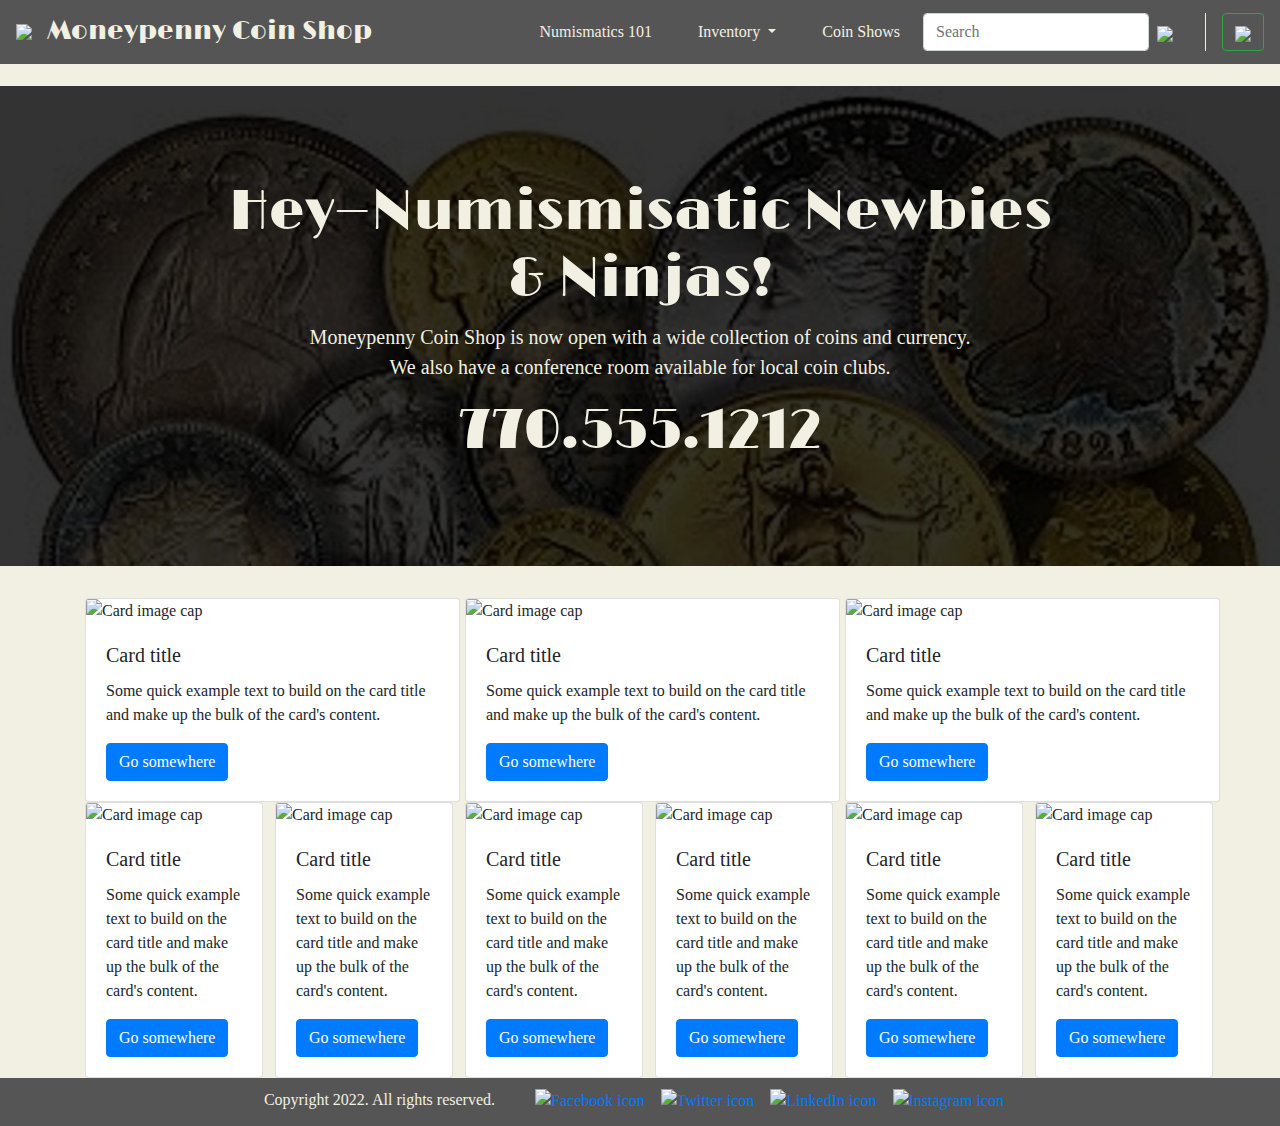
==== index.html @ 6902e0d6 "Homepage jumbo styling" ====
<!DOCTYPE html>
<html lang="en">
<html>
    <head>
      <!-- Required meta tags -->
    <meta charset="utf-8">
    <meta name="viewport" content="width=device-width, initial-scale=1, shrink-to-fit=no">
        <title>MoneyPenny Coins & Currency</title>

        <!-- Global site tag (gtag.js) - Google Analytics -->
<script async src="https://www.googletagmanager.com/gtag/js?id=G-7YC42JGZ1W"></script>
<script>
  window.dataLayer = window.dataLayer || [];
  function gtag(){dataLayer.push(arguments);}
  gtag('js', new Date());

  gtag('config', 'G-7YC42JGZ1W');
</script>

<!-- Hotjar Tracking Code for https://garciamoss.github.io/moneypennycoinshop/ -->
<script>
    (function(h,o,t,j,a,r){
        h.hj=h.hj||function(){(h.hj.q=h.hj.q||[]).push(arguments)};
        h._hjSettings={hjid:2985837,hjsv:6};
        a=o.getElementsByTagName('head')[0];
        r=o.createElement('script');r.async=1;
        r.src=t+h._hjSettings.hjid+j+h._hjSettings.hjsv;
        a.appendChild(r);
    })(window,document,'https://static.hotjar.com/c/hotjar-','.js?sv=');
</script>

        <!--Bootstrap links-->
<link rel="stylesheet" href="https://cdn.jsdelivr.net/npm/bootstrap@4.0.0/dist/css/bootstrap.min.css" integrity="sha384-Gn5384xqQ1aoWXA+058RXPxPg6fy4IWvTNh0E263XmFcJlSAwiGgFAW/dAiS6JXm" crossorigin="anonymous">
<link rel="icon" type="image/x-icon" href="images/favicon.png">
<link rel="stylesheet" href="css/style.css" type="text/css">
<style>
    @import url('https://fonts.googleapis.com/css2?family=Limelight&family=Open+Sans:ital,wght@0,300;0,400;0,500;0,700;0,800;1,300;1,400;1,500;1,600;1,700;1,800&display=swap');
</style>
    </head>
    <body>
        <!--Header and navbar begin here-->
        <header>
            <nav class="navbar navbar-expand-lg navbar-light bg-light">
                <!-- Brand name and Logo-->
                <a class="navbar-brand" href="#"><img src="images/logo.png">Moneypenny Coin Shop</a>
                <button class="navbar-toggler" type="button" data-toggle="collapse" data-target="#navbarSupportedContent" aria-controls="navbarSupportedContent" aria-expanded="false" aria-label="Toggle navigation">
                <span class="navbar-toggler-icon"></span>
                </button>

                <div class="collapse navbar-collapse" id="navbarSupportedContent">
                    <!-- UL and LI-->
                    <ul class="navbar-nav mr-auto">
                        <li class="nav-item active">
                        <a class="nav-link" href="#numismatics">Numismatics 101 <span class="sr-only">(current)</span></a>
                        <li class="nav-item dropdown">
                        <a class="nav-link dropdown-toggle" href="#" id="navbarDropdown" role="button" data-toggle="dropdown" aria-haspopup="true" aria-expanded="false">
                            Inventory
                        </a>
                        <div class="dropdown-menu" aria-labelledby="navbarDropdown">
                            <a class="dropdown-item" href="#">U.S. Coins</a>
                            <a class="dropdown-item" href="#">International Coins</a>
                            <div class="dropdown-divider"></div>
                            <a class="dropdown-item" href="#">Accessories</a>
                        </div>
                        </li>
                        <a class="nav-item nav-link" href="#">Coin Shows</a>
                        </li>
                    </ul>
                    <!-- Search bar-->
                    <form class="form-inline my-2 my-lg-0">
                        <input class="form-control mr-sm-2" type="search" placeholder="Search" aria-label="Search">
                        <a href=""><img src="images/search.png"></a>
                    </form>
                   
                </div>
                <div class="shop"><button class="btn btn-outline-success my-2 my-sm-0 search" type="submit"><img src="images/ShoppingBag.png"></button></div>
            </nav>
        </header>

        <!--Jumbotron begins here-->
        <section id="intro">
            <div class="jumbotron jumbotron-fluid">
                <div class="container">
                    <h1 class="display-4">Hey—Numismisatic Newbies <br>& Ninjas!</h1>
                    <p class="lead">Moneypenny Coin Shop is now open with a wide collection of coins and currency.<br>We also have a conference room available for local coin clubs.</p>
                    <h1 class="display-4">770.555.1212</h1>
                </div>
            </div>
        </section>

        <!--Card section begins here-->
        <section id="cards">
            <div class="container">
                <div class="row">
                    <div class="col-4">
                        <div class="card" style="width: 23.4375rem;">
                            <img class="card-img-top" src="..." alt="Card image cap">
                            <div class="card-body">
                                <h5 class="card-title">Card title</h5>
                                <p class="card-text">Some quick example text to build on the card title and make up the bulk of the card's content.</p>
                                <a href="#" class="btn btn-primary">Go somewhere</a>
                            </div>
                        </div>
                </div>
                <div class="col-4">
                    <div class="card" style="width: 23.4375rem;">
                        <img class="card-img-top" src="..." alt="Card image cap">
                        <div class="card-body">
                            <h5 class="card-title">Card title</h5>
                            <p class="card-text">Some quick example text to build on the card title and make up the bulk of the card's content.</p>
                            <a href="#" class="btn btn-primary">Go somewhere</a>
                        </div>
                    </div>
            </div>
            <div class="col-4">
                <div class="card" style="width: 23.4375rem;">
                    <img class="card-img-top" src="..." alt="Card image cap">
                    <div class="card-body">
                        <h5 class="card-title">Card title</h5>
                        <p class="card-text">Some quick example text to build on the card title and make up the bulk of the card's content.</p>
                        <a href="#" class="btn btn-primary">Go somewhere</a>
                    </div>
                </div>
            </div>
                </div>
        </div>
        </section>

        <!--Numismatics 101 section begins here-->
        <section id="numismatics">
            <div class="container">
                <div class="row">
                    <div class="col-2">
                        <div class="card" style="width: 11.125rem;">
                            <img class="card-img-top" src="..." alt="Card image cap">
                            <div class="card-body">
                                <h5 class="card-title">Card title</h5>
                                <p class="card-text">Some quick example text to build on the card title and make up the bulk of the card's content.</p>
                                <a href="#" class="btn btn-primary">Go somewhere</a>
                            </div>
                        </div>
                    </div>
                    <div class="col-2">
                        <div class="card" style="width: 11.125rem;">
                            <img class="card-img-top" src="..." alt="Card image cap">
                            <div class="card-body">
                            <h5 class="card-title">Card title</h5>
                            <p class="card-text">Some quick example text to build on the card title and make up the bulk of the card's content.</p>
                            <a href="#" class="btn btn-primary">Go somewhere</a>
                            </div>
                        </div>
                    </div>
                    <div class="col-2">
                    <div class="card" style="width: 11.125rem;">
                        <img class="card-img-top" src="..." alt="Card image cap">
                        <div class="card-body">
                            <h5 class="card-title">Card title</h5>
                            <p class="card-text">Some quick example text to build on the card title and make up the bulk of the card's content.</p>
                            <a href="#" class="btn btn-primary">Go somewhere</a>
                        </div>
                    </div>
                    </div>
                    <div class="col-2">
                        <div class="card" style="width: 11.125rem;">
                            <img class="card-img-top" src="..." alt="Card image cap">
                            <div class="card-body">
                                <h5 class="card-title">Card title</h5>
                                <p class="card-text">Some quick example text to build on the card title and make up the bulk of the card's content.</p>
                                <a href="#" class="btn btn-primary">Go somewhere</a>
                            </div>
                        </div>
                    </div>
                    <div class="col-2">
                        <div class="card" style="width: 11.125rem;">
                            <img class="card-img-top" src="..." alt="Card image cap">
                            <div class="card-body">
                            <h5 class="card-title">Card title</h5>
                            <p class="card-text">Some quick example text to build on the card title and make up the bulk of the card's content.</p>
                            <a href="#" class="btn btn-primary">Go somewhere</a>
                            </div>
                        </div>
                    </div>
                    <div class="col-2">
                    <div class="card" style="width: 11.125rem;">
                        <img class="card-img-top" src="..." alt="Card image cap">
                        <div class="card-body">
                            <h5 class="card-title">Card title</h5>
                            <p class="card-text">Some quick example text to build on the card title and make up the bulk of the card's content.</p>
                            <a href="#" class="btn btn-primary">Go somewhere</a>
                        </div>
                    </div>
                    </div>
                </div>
            </div>
        </section>

        <!--Footer and social media links-->
        <footer class="bottomNav">
            <p> Copyright 2022. All rights reserved.</p>
            <ul>
                <li><a href="#"><img src="images/facebook.png" alt="Facebook icon"></a></li>
                <li><a href="#"><img src="images/twitter.png" alt="Twitter icon"></a></li>
                <li><a href="#"><img src="images/linkedIn.png" alt="LinkedIn icon"></a></li>
                <li><a href="#"><img src="images/instagram.png" alt="Instagram icon"></a></li>
            </ul>
          </footer>

    </body>
        <!--Bootstrap Scripts-->
<script src="https://code.jquery.com/jquery-3.2.1.slim.min.js" integrity="sha384-KJ3o2DKtIkvYIK3UENzmM7KCkRr/rE9/Qpg6aAZGJwFDMVNA/GpGFF93hXpG5KkN" crossorigin="anonymous"></script>
<script src="https://cdn.jsdelivr.net/npm/popper.js@1.12.9/dist/umd/popper.min.js" integrity="sha384-ApNbgh9B+Y1QKtv3Rn7W3mgPxhU9K/ScQsAP7hUibX39j7fakFPskvXusvfa0b4Q" crossorigin="anonymous"></script>
<script src="https://cdn.jsdelivr.net/npm/bootstrap@4.0.0/dist/js/bootstrap.min.js" integrity="sha384-JZR6Spejh4U02d8jOt6vLEHfe/JQGiRRSQQxSfFWpi1MquVdAyjUar5+76PVCmYl" crossorigin="anonymous"></script>
<script src="js/index.js"></script>  
</html>
---- css/style.css ----
body { background-color: #f1f0e2; font-family: 'Lato';}

/*Navbar styling*/
.navbar {position: fixed; width: 100%; background-color: #555 !important; z-index: 10;}
.navbar-nav {margin-left: auto; margin-right: 0 !important;}
.navbar-brand {color: #f1f0e2 !important; font-family: 'Limelight'; font-size: 1.6em;}
.navbar-brand img {padding-right: 15px;}
.navbar a {color: #f1f0e2 !important;}
.dropdown-menu {background: #555 !important; color: #f1f0e2;}
.nav-item {margin: 0px 15px;}
.shop {margin-left: 2rem; border-left: 1px solid #f1f0e2;padding-left: 1rem;}

/*Homepage*/
#intro {padding-top: 5.375rem;}
.jumbotron {background-image: url("../images/coins.jpeg"); background-size: cover; height: 30rem; color: #f1f0e2; display: flex;
    align-items: center; justify-content: center;}
#intro .container {text-align: center;}
.display-4 {font-family: 'Limelight';}


.carousel {height: 25rem;background-color: aqua;}


footer {width: 100%; margin: 0 auto; height: 48px; padding: 10px; display: inline-flex; 
    background-color: #555; color: #f1f0e2; align-content: center; justify-content: center;}
footer li {color: #f1f0e2; display: inline;padding-right: .75rem;}
footer img {height: 28px;}0
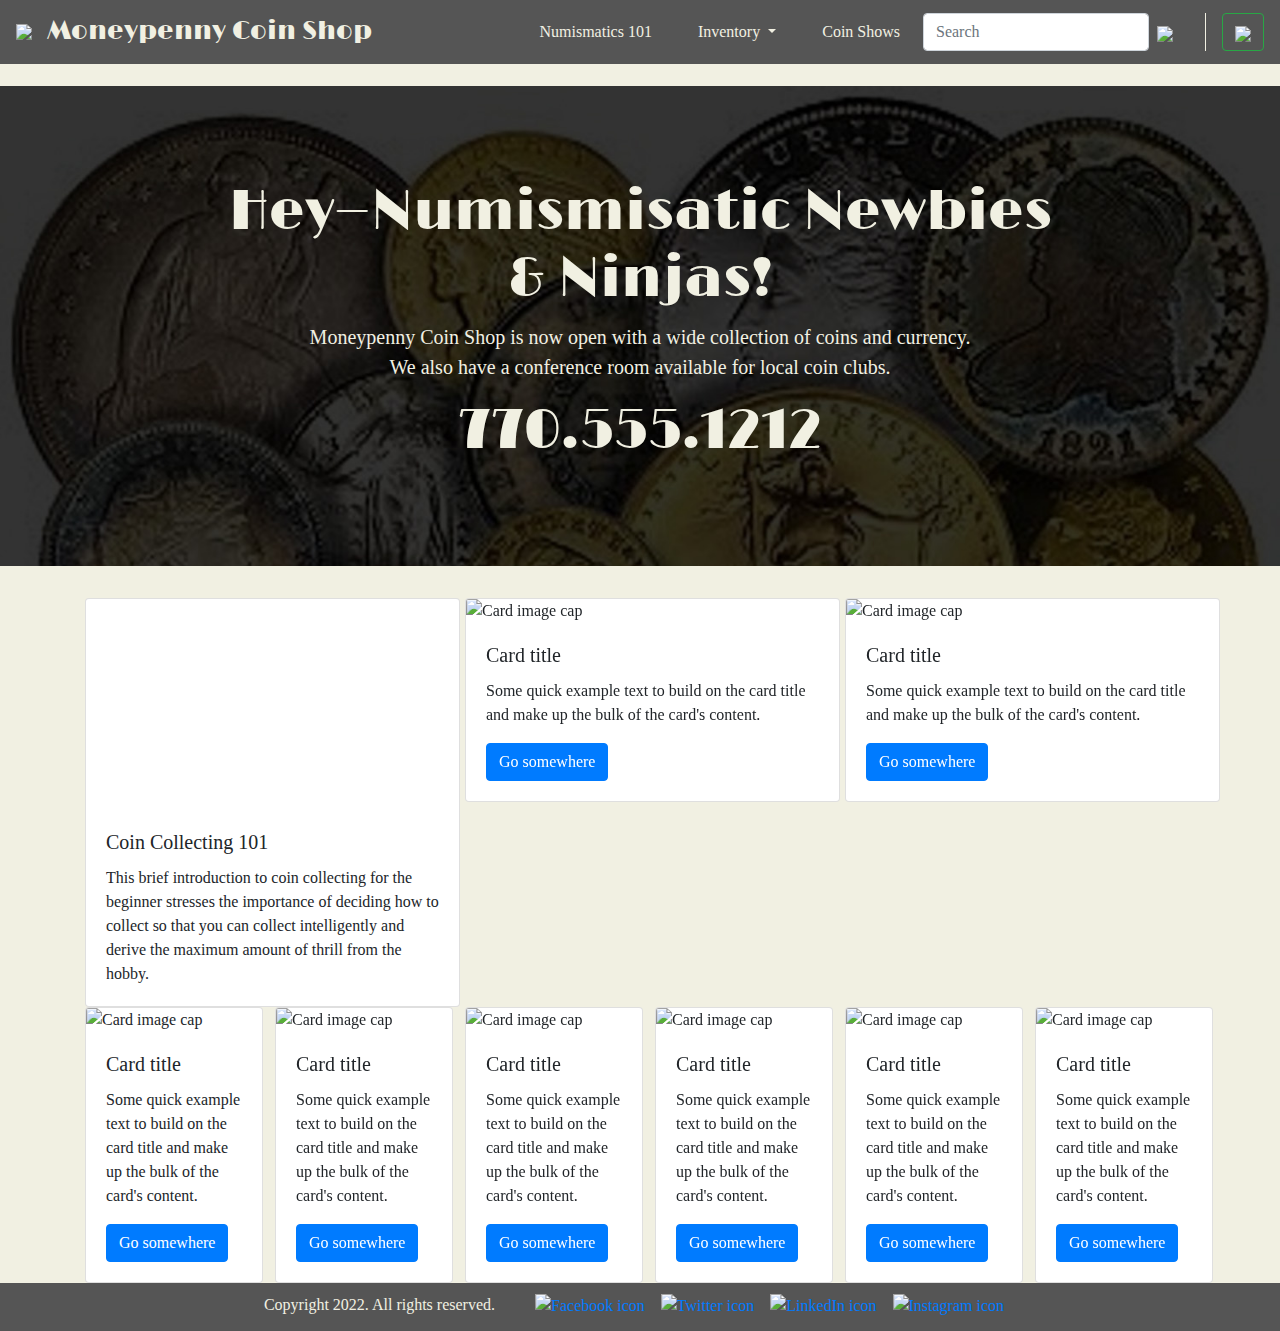
==== commit 8dcbfee8: "Embedded video in card section on homepage" ====
--- a/index.html
+++ b/index.html
@@ -94,11 +94,10 @@
                 <div class="row">
                     <div class="col-4">
                         <div class="card" style="width: 23.4375rem;">
-                            <img class="card-img-top" src="..." alt="Card image cap">
-                            <div class="card-body">
-                                <h5 class="card-title">Card title</h5>
-                                <p class="card-text">Some quick example text to build on the card title and make up the bulk of the card's content.</p>
-                                <a href="#" class="btn btn-primary">Go somewhere</a>
+                            <iframe width="375" height="210.9375" src="https://www.youtube-nocookie.com/embed/cdeGZ8yJyZQ" title="YouTube video player" frameborder="0" allow="accelerometer; autoplay; clipboard-write; encrypted-media; gyroscope; picture-in-picture" allowfullscreen></iframe>
+                            <div class="card-body">
+                                <h5 class="card-title">Coin Collecting 101</h5>
+                                <p class="card-text">This brief introduction to coin collecting for the beginner stresses the importance of deciding how to collect so that you can collect intelligently and derive the maximum amount of thrill from the hobby.</p>
                             </div>
                         </div>
                 </div>
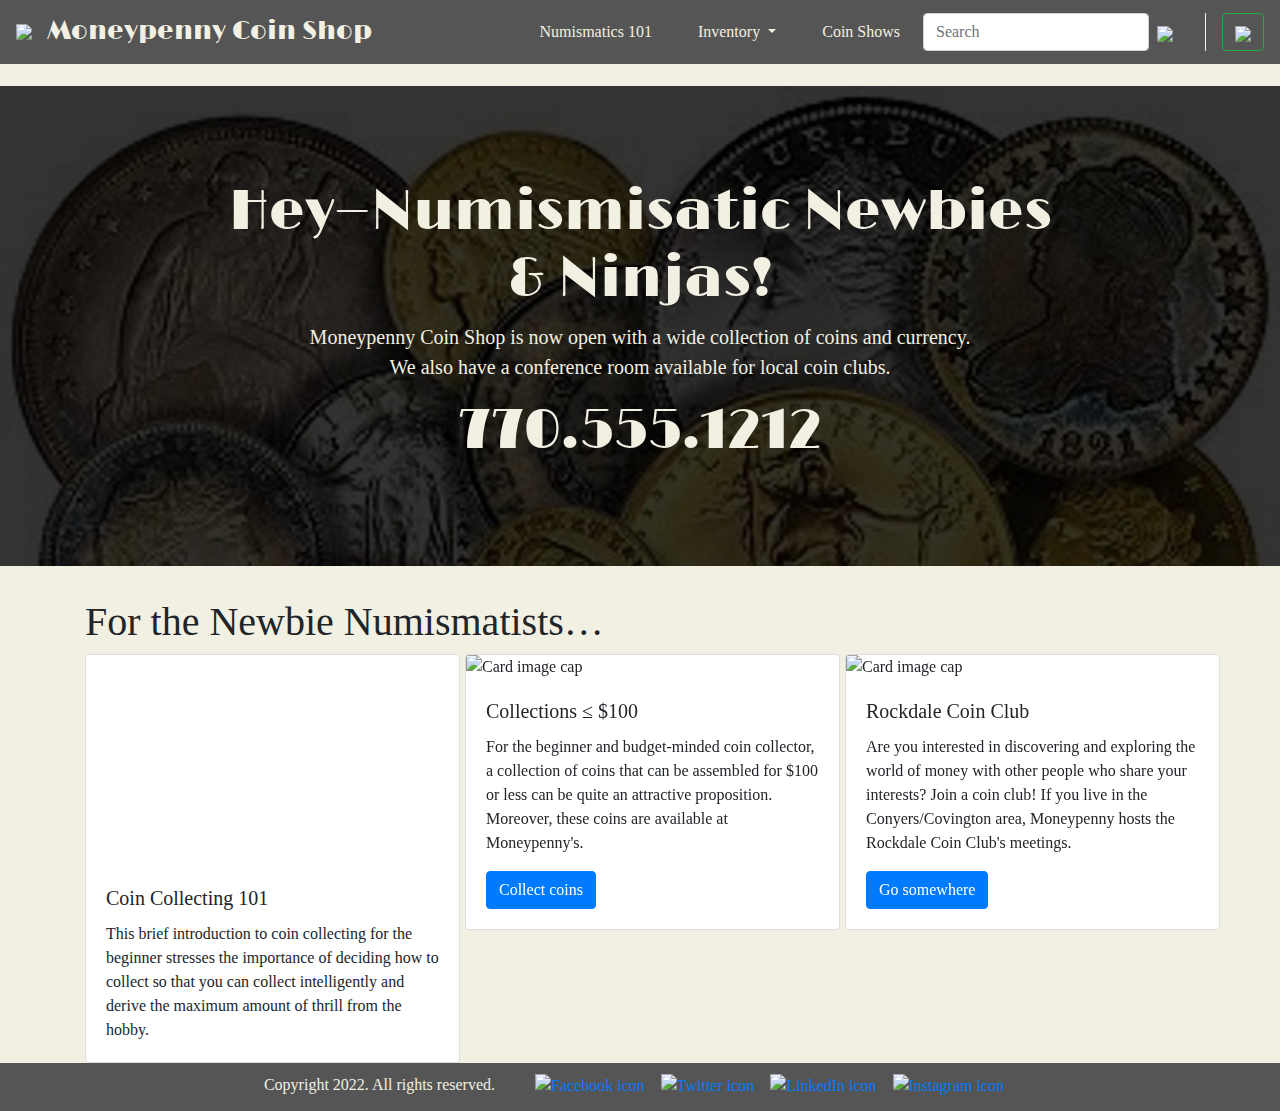
==== commit db1554a0: "Deleted the Numismatic section" ====
--- a/index.html
+++ b/index.html
@@ -91,11 +91,12 @@
         <!--Card section begins here-->
         <section id="cards">
             <div class="container">
+                <h1>For the Newbie Numismatists…</h1>
                 <div class="row">
                     <div class="col-4">
                         <div class="card" style="width: 23.4375rem;">
-                            <iframe width="375" height="210.9375" src="https://www.youtube-nocookie.com/embed/cdeGZ8yJyZQ" title="YouTube video player" frameborder="0" allow="accelerometer; autoplay; clipboard-write; encrypted-media; gyroscope; picture-in-picture" allowfullscreen></iframe>
-                            <div class="card-body">
+                            <iframe width="373" height="210.9375" src="https://www.youtube-nocookie.com/embed/cdeGZ8yJyZQ" title="YouTube video player" frameborder="0" allow="accelerometer; autoplay; clipboard-write; encrypted-media; gyroscope; picture-in-picture" allowfullscreen></iframe>
+                            <div class="card-body gold">
                                 <h5 class="card-title">Coin Collecting 101</h5>
                                 <p class="card-text">This brief introduction to coin collecting for the beginner stresses the importance of deciding how to collect so that you can collect intelligently and derive the maximum amount of thrill from the hobby.</p>
                             </div>
@@ -103,21 +104,21 @@
                 </div>
                 <div class="col-4">
                     <div class="card" style="width: 23.4375rem;">
-                        <img class="card-img-top" src="..." alt="Card image cap">
-                        <div class="card-body">
-                            <h5 class="card-title">Card title</h5>
-                            <p class="card-text">Some quick example text to build on the card title and make up the bulk of the card's content.</p>
-                            <a href="#" class="btn btn-primary">Go somewhere</a>
+                        <img class="card-img-top" src="images/top10coins.jpeg" alt="Card image cap">
+                        <div class="card-body silver">
+                            <h5 class="card-title">Collections ≤ $100 </h5>
+                            <p class="card-text">For the beginner and budget-minded coin collector, a collection of coins that can be assembled for $100 or less can be quite an attractive proposition. Moreover, these coins are available at Moneypenny's.</p>
+                            <a href="https://www.greysheet.com/news/story/10-coin-collections-you-can-collect-for-under-100" class="btn btn-primary">Collect coins</a>
                         </div>
                     </div>
             </div>
             <div class="col-4">
                 <div class="card" style="width: 23.4375rem;">
-                    <img class="card-img-top" src="..." alt="Card image cap">
-                    <div class="card-body">
-                        <h5 class="card-title">Card title</h5>
-                        <p class="card-text">Some quick example text to build on the card title and make up the bulk of the card's content.</p>
-                        <a href="#" class="btn btn-primary">Go somewhere</a>
+                    <img class="card-img-top" src="images/coinclub.jpeg" alt="Card image cap">
+                    <div class="card-body copper">
+                        <h5 class="card-title">Rockdale Coin Club</h5>
+                        <p class="card-text">Are you interested in discovering and exploring the world of money with other people who share your interests? Join a coin club! If you live in the Conyers/Covington area, Moneypenny hosts the Rockdale Coin Club's meetings.</p>
+                        <a href="http://rockdalecoinclub.com/" class="btn btn-primary">Go somewhere</a>
                     </div>
                 </div>
             </div>
@@ -126,72 +127,6 @@
         </section>
 
         <!--Numismatics 101 section begins here-->
-        <section id="numismatics">
-            <div class="container">
-                <div class="row">
-                    <div class="col-2">
-                        <div class="card" style="width: 11.125rem;">
-                            <img class="card-img-top" src="..." alt="Card image cap">
-                            <div class="card-body">
-                                <h5 class="card-title">Card title</h5>
-                                <p class="card-text">Some quick example text to build on the card title and make up the bulk of the card's content.</p>
-                                <a href="#" class="btn btn-primary">Go somewhere</a>
-                            </div>
-                        </div>
-                    </div>
-                    <div class="col-2">
-                        <div class="card" style="width: 11.125rem;">
-                            <img class="card-img-top" src="..." alt="Card image cap">
-                            <div class="card-body">
-                            <h5 class="card-title">Card title</h5>
-                            <p class="card-text">Some quick example text to build on the card title and make up the bulk of the card's content.</p>
-                            <a href="#" class="btn btn-primary">Go somewhere</a>
-                            </div>
-                        </div>
-                    </div>
-                    <div class="col-2">
-                    <div class="card" style="width: 11.125rem;">
-                        <img class="card-img-top" src="..." alt="Card image cap">
-                        <div class="card-body">
-                            <h5 class="card-title">Card title</h5>
-                            <p class="card-text">Some quick example text to build on the card title and make up the bulk of the card's content.</p>
-                            <a href="#" class="btn btn-primary">Go somewhere</a>
-                        </div>
-                    </div>
-                    </div>
-                    <div class="col-2">
-                        <div class="card" style="width: 11.125rem;">
-                            <img class="card-img-top" src="..." alt="Card image cap">
-                            <div class="card-body">
-                                <h5 class="card-title">Card title</h5>
-                                <p class="card-text">Some quick example text to build on the card title and make up the bulk of the card's content.</p>
-                                <a href="#" class="btn btn-primary">Go somewhere</a>
-                            </div>
-                        </div>
-                    </div>
-                    <div class="col-2">
-                        <div class="card" style="width: 11.125rem;">
-                            <img class="card-img-top" src="..." alt="Card image cap">
-                            <div class="card-body">
-                            <h5 class="card-title">Card title</h5>
-                            <p class="card-text">Some quick example text to build on the card title and make up the bulk of the card's content.</p>
-                            <a href="#" class="btn btn-primary">Go somewhere</a>
-                            </div>
-                        </div>
-                    </div>
-                    <div class="col-2">
-                    <div class="card" style="width: 11.125rem;">
-                        <img class="card-img-top" src="..." alt="Card image cap">
-                        <div class="card-body">
-                            <h5 class="card-title">Card title</h5>
-                            <p class="card-text">Some quick example text to build on the card title and make up the bulk of the card's content.</p>
-                            <a href="#" class="btn btn-primary">Go somewhere</a>
-                        </div>
-                    </div>
-                    </div>
-                </div>
-            </div>
-        </section>
 
         <!--Footer and social media links-->
         <footer class="bottomNav">
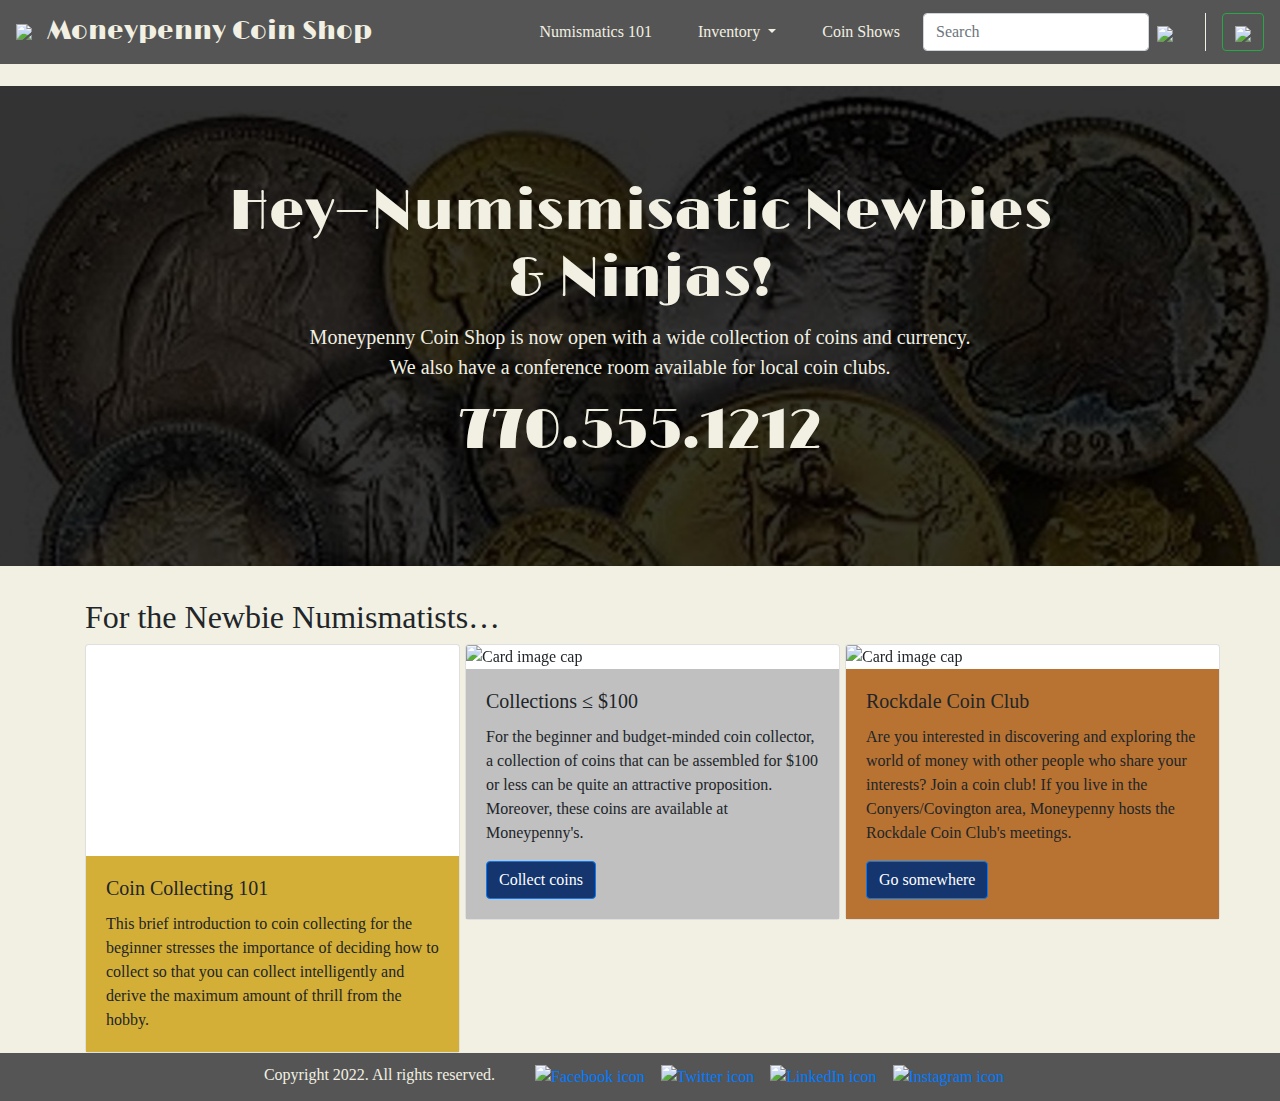
==== commit 547da384: "Filled the Inventory page with…inventory!" ====
--- a/index.html
+++ b/index.html
@@ -73,7 +73,8 @@
                     </form>
                    
                 </div>
-                <div class="shop"><button class="btn btn-outline-success my-2 my-sm-0 search" type="submit"><img src="images/ShoppingBag.png"></button></div>
+                <div class="shop"><button class="btn btn-outline-success my-2 my-sm-0" type="submit"><img src="images/ShoppingBag.png"></button>
+                </div>
             </nav>
         </header>
 
@@ -137,7 +138,7 @@
                 <li><a href="#"><img src="images/linkedIn.png" alt="LinkedIn icon"></a></li>
                 <li><a href="#"><img src="images/instagram.png" alt="Instagram icon"></a></li>
             </ul>
-          </footer>
+        </footer>
 
     </body>
         <!--Bootstrap Scripts-->
--- a/css/style.css
+++ b/css/style.css
@@ -1,4 +1,6 @@
 body { background-color: #f1f0e2; font-family: 'Lato';}
+h1 {font-size: 2rem; font-weight: 500;}
+.btn-primary {background-color: #14356d !important;}
 
 /*Navbar styling*/
 .navbar {position: fixed; width: 100%; background-color: #555 !important; z-index: 10;}
@@ -16,12 +18,23 @@
     align-items: center; justify-content: center;}
 #intro .container {text-align: center;}
 .display-4 {font-family: 'Limelight';}
+/*Card section*/
+.gold {background-color: #d4af37 !important;}
+.silver {background-color: silver !important;}
+.copper {background-color: #B87333 !important;}
 
-
-.carousel {height: 25rem;background-color: aqua;}
+/*Inventory*/
+.wrapper {padding-top: 5.375rem;}
+.sidebar { background-color: #5a3939; padding-right: 0;} 
+#slides {position: relative;}
+.carousel {height: 25rem;background-color:#333; margin-bottom: 3rem;}
+.col-10 {padding-left: 0%;}
+.col-10 h1 {text-align: center;}
+.coins {padding: 2rem 3rem;}
+.coins .row {margin-bottom: 2rem; text-align: center;}
 
 
 footer {width: 100%; margin: 0 auto; height: 48px; padding: 10px; display: inline-flex; 
     background-color: #555; color: #f1f0e2; align-content: center; justify-content: center;}
 footer li {color: #f1f0e2; display: inline;padding-right: .75rem;}
-footer img {height: 28px;}0+footer img {height: 28px;}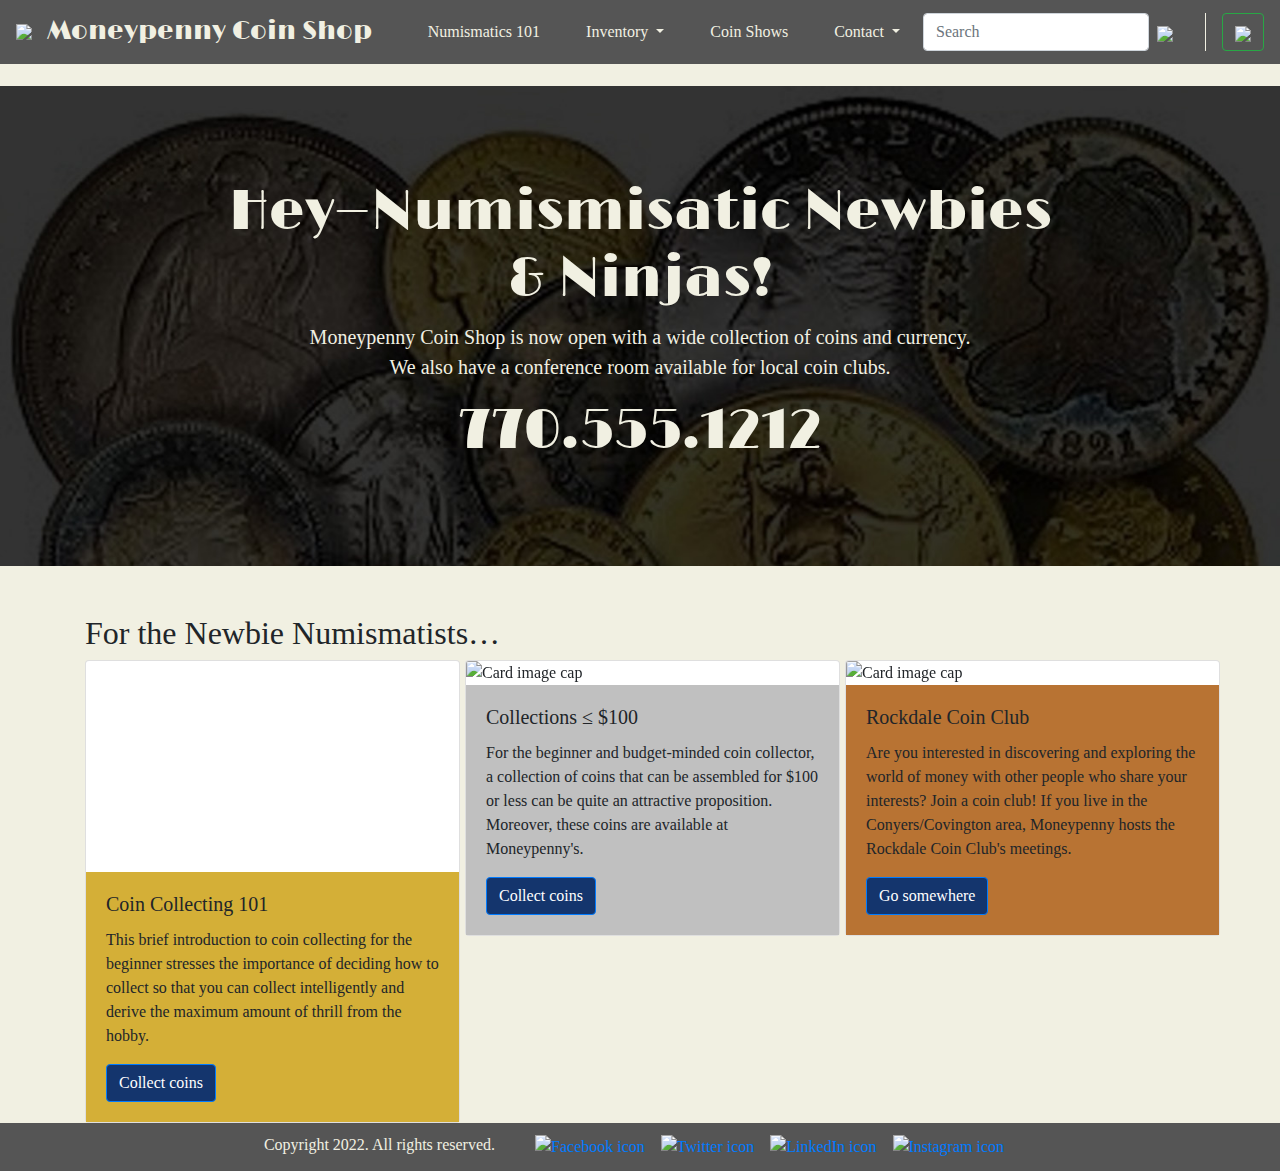
==== commit 68100ce0: "Added coin show locales" ====
--- a/index.html
+++ b/index.html
@@ -64,6 +64,16 @@
                         </div>
                         </li>
                         <a class="nav-item nav-link" href="#">Coin Shows</a>
+                        <li class="nav-item dropdown">
+                            <a class="nav-link dropdown-toggle" href="#" id="navbarDropdown" role="button" data-toggle="dropdown" aria-haspopup="true" aria-expanded="false">
+                                Contact
+                            </a>
+                            <div class="dropdown-menu" aria-labelledby="navbarDropdown">
+                                <a class="dropdown-item" href="#">Text or Call</a>
+                                <div class="dropdown-divider"></div>
+                                <a class="dropdown-item" href="#">Drop a Line</a>
+                            </div>
+                            </li>
                         </li>
                     </ul>
                     <!-- Search bar-->
@@ -71,7 +81,6 @@
                         <input class="form-control mr-sm-2" type="search" placeholder="Search" aria-label="Search">
                         <a href=""><img src="images/search.png"></a>
                     </form>
-                   
                 </div>
                 <div class="shop"><button class="btn btn-outline-success my-2 my-sm-0" type="submit"><img src="images/ShoppingBag.png"></button>
                 </div>
@@ -100,6 +109,7 @@
                             <div class="card-body gold">
                                 <h5 class="card-title">Coin Collecting 101</h5>
                                 <p class="card-text">This brief introduction to coin collecting for the beginner stresses the importance of deciding how to collect so that you can collect intelligently and derive the maximum amount of thrill from the hobby.</p>
+                                <a href="https://www.greysheet.com/news/story/10-coin-collections-you-can-collect-for-under-100" class="btn btn-primary">Collect coins</a>
                             </div>
                         </div>
                 </div>
--- a/css/style.css
+++ b/css/style.css
@@ -1,6 +1,7 @@
-body { background-color: #f1f0e2; font-family: 'Lato';}
+body {background-color: #f1f0e2; background-image: url("../images/1027.png"); font-family: 'Lato';}
 h1 {font-size: 2rem; font-weight: 500;}
 .btn-primary {background-color: #14356d !important;}
+.btn-primary:hover {background-color: #f78137 !important; border: 0px;}
 
 /*Navbar styling*/
 .navbar {position: fixed; width: 100%; background-color: #555 !important; z-index: 10;}
@@ -10,12 +11,13 @@
 .navbar a {color: #f1f0e2 !important;}
 .dropdown-menu {background: #555 !important; color: #f1f0e2;}
 .nav-item {margin: 0px 15px;}
+.nav-link:hover {color: #23a753 !important;}
+.dropdown-item:hover {background-color: #23a753;}
 .shop {margin-left: 2rem; border-left: 1px solid #f1f0e2;padding-left: 1rem;}
 
 /*Homepage*/
 #intro {padding-top: 5.375rem;}
-.jumbotron {background-image: url("../images/coins.jpeg"); background-size: cover; height: 30rem; color: #f1f0e2; display: flex;
-    align-items: center; justify-content: center;}
+#intro .jumbotron {background-image: url("../images/coins.jpeg"); background-size: cover; height: 30rem; color: #f1f0e2; display: flex; align-items: center; justify-content: center; margin-bottom: 3rem;}
 #intro .container {text-align: center;}
 .display-4 {font-family: 'Limelight';}
 /*Card section*/
@@ -26,13 +28,19 @@
 /*Inventory*/
 .wrapper {padding-top: 5.375rem;}
 .sidebar { background-color: #5a3939; padding-right: 0;} 
-#slides {position: relative;}
-.carousel {height: 25rem;background-color:#333; margin-bottom: 3rem;}
+#accordion .card {background-color: #5a3939 !important; color: #f1f0e2;}
+#accordion .btn {text-decoration: none; color: #f1f0e2;}
+#accordion .btn:hover {color: #f78137}
+.carousel {height: 30rem;background-color:#333; margin-bottom: 3rem;}
 .col-10 {padding-left: 0%;}
 .col-10 h1 {text-align: center;}
 .coins {padding: 2rem 3rem;}
 .coins .row {margin-bottom: 2rem; text-align: center;}
+.coins .card-img-top {padding: .5rem;}
 
+/*Coin Show*/
+.col-10 .jumbotron {width: 100%;  background-image: url("../images/coinShow.jpeg"); background-size: cover; height: 30rem; color: #f1f0e2; display: flex; margin-bottom: 3rem;}
+small {padding-left: 2rem;}
 
 footer {width: 100%; margin: 0 auto; height: 48px; padding: 10px; display: inline-flex; 
     background-color: #555; color: #f1f0e2; align-content: center; justify-content: center;}
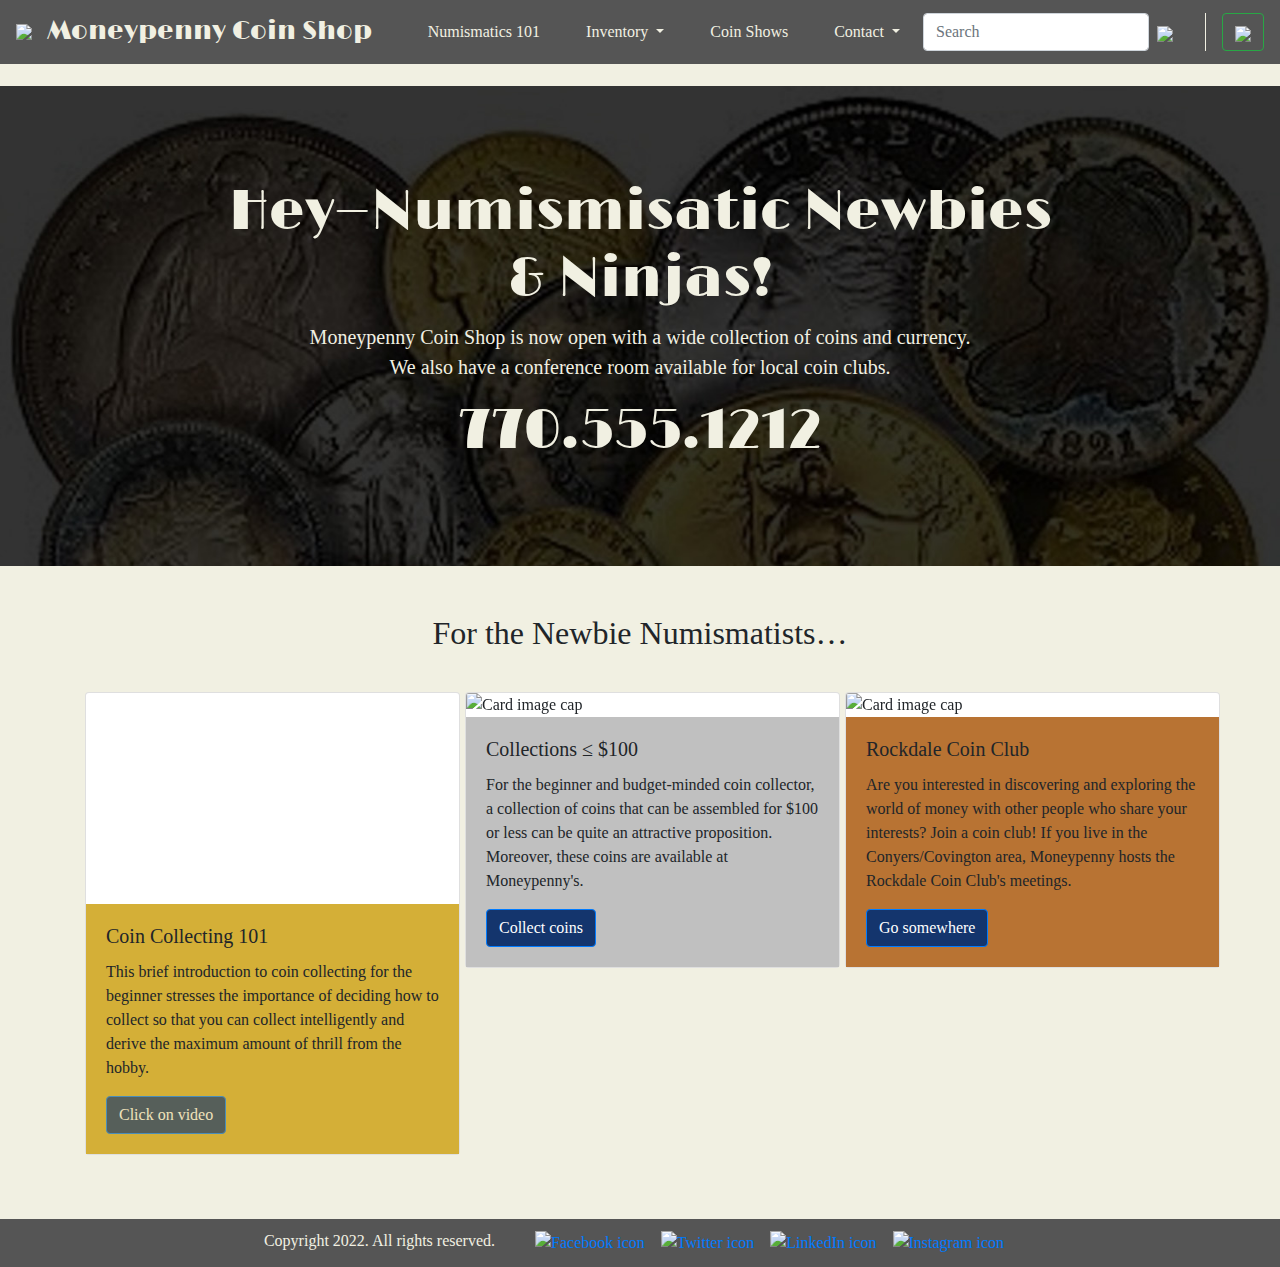
==== commit b7343f65: "Page formatting done" ====
--- a/index.html
+++ b/index.html
@@ -97,11 +97,10 @@
                 </div>
             </div>
         </section>
-
         <!--Card section begins here-->
+        <h1>For the Newbie Numismatists…</h1>
         <section id="cards">
             <div class="container">
-                <h1>For the Newbie Numismatists…</h1>
                 <div class="row">
                     <div class="col-4">
                         <div class="card" style="width: 23.4375rem;">
@@ -109,7 +108,7 @@
                             <div class="card-body gold">
                                 <h5 class="card-title">Coin Collecting 101</h5>
                                 <p class="card-text">This brief introduction to coin collecting for the beginner stresses the importance of deciding how to collect so that you can collect intelligently and derive the maximum amount of thrill from the hobby.</p>
-                                <a href="https://www.greysheet.com/news/story/10-coin-collections-you-can-collect-for-under-100" class="btn btn-primary">Collect coins</a>
+                                <a href="https://www.greysheet.com/news/story/10-coin-collections-you-can-collect-for-under-100" class="btn btn-primary disabled">Click on video</a>
                             </div>
                         </div>
                 </div>
--- a/css/style.css
+++ b/css/style.css
@@ -1,5 +1,5 @@
 body {background-color: #f1f0e2; background-image: url("../images/1027.png"); font-family: 'Lato';}
-h1 {font-size: 2rem; font-weight: 500;}
+h1 {font-size: 2rem; font-weight: 500; text-align: center;}
 .btn-primary {background-color: #14356d !important;}
 .btn-primary:hover {background-color: #f78137 !important; border: 0px;}
 
@@ -16,11 +16,13 @@
 .shop {margin-left: 2rem; border-left: 1px solid #f1f0e2;padding-left: 1rem;}
 
 /*Homepage*/
-#intro {padding-top: 5.375rem;}
+#intro {padding-top: 5.375rem; margin-bottom: 3rem;}
 #intro .jumbotron {background-image: url("../images/coins.jpeg"); background-size: cover; height: 30rem; color: #f1f0e2; display: flex; align-items: center; justify-content: center; margin-bottom: 3rem;}
 #intro .container {text-align: center;}
 .display-4 {font-family: 'Limelight';}
 /*Card section*/
+#cards {padding: 2rem 3rem;}
+#cards .row {margin-bottom: 2rem;}
 .gold {background-color: #d4af37 !important;}
 .silver {background-color: silver !important;}
 .copper {background-color: #B87333 !important;}
@@ -31,7 +33,8 @@
 #accordion .card {background-color: #5a3939 !important; color: #f1f0e2;}
 #accordion .btn {text-decoration: none; color: #f1f0e2;}
 #accordion .btn:hover {color: #f78137}
-.carousel {height: 30rem;background-color:#333; margin-bottom: 3rem;}
+#slides {margin-bottom: 3rem;}
+.carousel {height: 30rem; background-color:#333;}
 .col-10 {padding-left: 0%;}
 .col-10 h1 {text-align: center;}
 .coins {padding: 2rem 3rem;}
@@ -39,9 +42,13 @@
 .coins .card-img-top {padding: .5rem;}
 
 /*Coin Show*/
-.col-10 .jumbotron {width: 100%;  background-image: url("../images/coinShow.jpeg"); background-size: cover; height: 30rem; color: #f1f0e2; display: flex; margin-bottom: 3rem;}
-small {padding-left: 2rem;}
+.col-10 .jumbotron {width: 100%;  background-image: url("../images/coinShow.jpeg"); background-size: cover; height: 30rem; color: #f1f0e2; display: flex;}
+#jumbo {margin-bottom: 3rem;}
+#shows {padding: 2rem 3rem;}
+#shows .row {margin-bottom: 2rem;}
+small {padding-left: 1rem;}
 
+/*Footer*/
 footer {width: 100%; margin: 0 auto; height: 48px; padding: 10px; display: inline-flex; 
     background-color: #555; color: #f1f0e2; align-content: center; justify-content: center;}
 footer li {color: #f1f0e2; display: inline;padding-right: .75rem;}
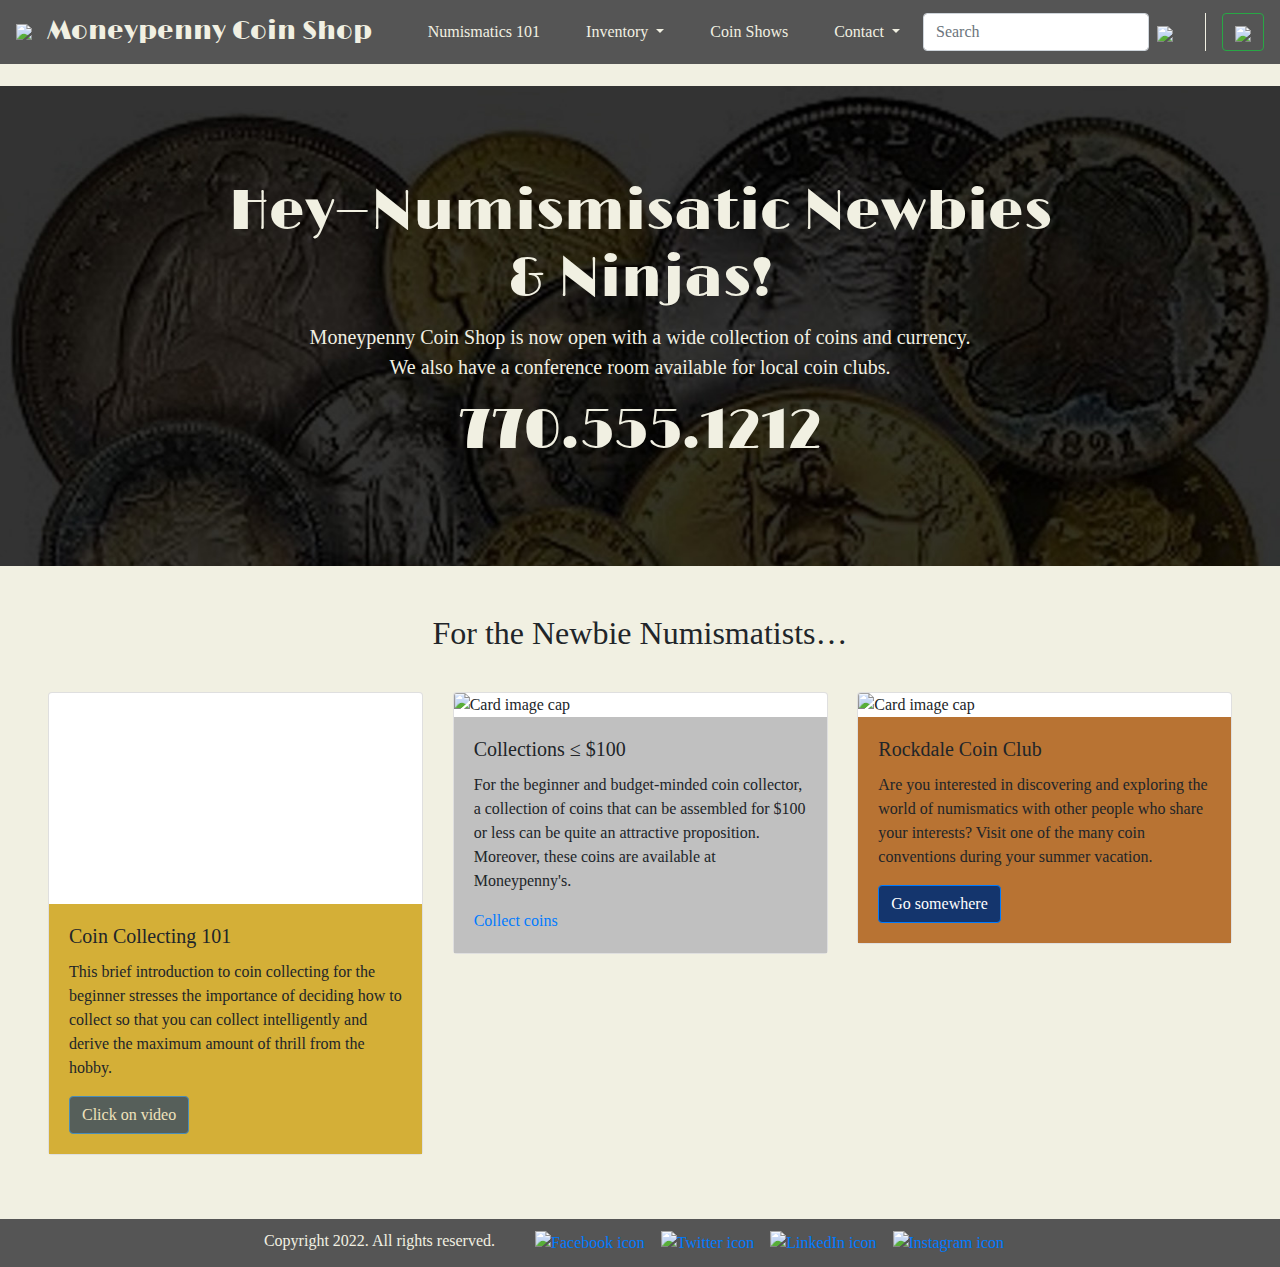
==== commit e7ed345e: "Update index.html" ====
--- a/index.html
+++ b/index.html
@@ -35,6 +35,10 @@
 <link rel="stylesheet" href="css/style.css" type="text/css">
 <style>
     @import url('https://fonts.googleapis.com/css2?family=Limelight&family=Open+Sans:ital,wght@0,300;0,400;0,500;0,700;0,800;1,300;1,400;1,500;1,600;1,700;1,800&display=swap');
+    body {
+              background-image: url('images/1027.png');
+              background-attachment: fixed;
+            }
 </style>
     </head>
     <body>
@@ -51,27 +55,27 @@
                     <!-- UL and LI-->
                     <ul class="navbar-nav mr-auto">
                         <li class="nav-item active">
-                        <a class="nav-link" href="#numismatics">Numismatics 101 <span class="sr-only">(current)</span></a>
+                        <a class="nav-link" href="index.html">Numismatics 101 <span class="sr-only">(current)</span></a>
                         <li class="nav-item dropdown">
                         <a class="nav-link dropdown-toggle" href="#" id="navbarDropdown" role="button" data-toggle="dropdown" aria-haspopup="true" aria-expanded="false">
                             Inventory
                         </a>
                         <div class="dropdown-menu" aria-labelledby="navbarDropdown">
-                            <a class="dropdown-item" href="#">U.S. Coins</a>
+                            <a class="dropdown-item" href="inventory.html">U.S. Coins</a>
                             <a class="dropdown-item" href="#">International Coins</a>
                             <div class="dropdown-divider"></div>
                             <a class="dropdown-item" href="#">Accessories</a>
                         </div>
                         </li>
-                        <a class="nav-item nav-link" href="#">Coin Shows</a>
+                        <a class="nav-item nav-link" href="coinShow.html">Coin Shows</a>
                         <li class="nav-item dropdown">
                             <a class="nav-link dropdown-toggle" href="#" id="navbarDropdown" role="button" data-toggle="dropdown" aria-haspopup="true" aria-expanded="false">
                                 Contact
                             </a>
                             <div class="dropdown-menu" aria-labelledby="navbarDropdown">
-                                <a class="dropdown-item" href="#">Text or Call</a>
+                                <a class="dropdown-item" href="tel:17705551212">Text or Call</a>
                                 <div class="dropdown-divider"></div>
-                                <a class="dropdown-item" href="#">Drop a Line</a>
+                                <a class="dropdown-item" href="mailto:penelope.cash@moneypennycoins.com" target="_blank">Drop a Line</a>
                             </div>
                             </li>
                         </li>
@@ -100,7 +104,6 @@
         <!--Card section begins here-->
         <h1>For the Newbie Numismatists…</h1>
         <section id="cards">
-            <div class="container">
                 <div class="row">
                     <div class="col-4">
                         <div class="card" style="width: 23.4375rem;">
@@ -118,7 +121,7 @@
                         <div class="card-body silver">
                             <h5 class="card-title">Collections ≤ $100 </h5>
                             <p class="card-text">For the beginner and budget-minded coin collector, a collection of coins that can be assembled for $100 or less can be quite an attractive proposition. Moreover, these coins are available at Moneypenny's.</p>
-                            <a href="https://www.greysheet.com/news/story/10-coin-collections-you-can-collect-for-under-100" class="btn btn-primary">Collect coins</a>
+                            <a href="inventory.html">Collect coins</a>
                         </div>
                     </div>
             </div>
@@ -127,13 +130,12 @@
                     <img class="card-img-top" src="images/coinclub.jpeg" alt="Card image cap">
                     <div class="card-body copper">
                         <h5 class="card-title">Rockdale Coin Club</h5>
-                        <p class="card-text">Are you interested in discovering and exploring the world of money with other people who share your interests? Join a coin club! If you live in the Conyers/Covington area, Moneypenny hosts the Rockdale Coin Club's meetings.</p>
+                        <p class="card-text">Are you interested in discovering and exploring the world of numismatics with other people who share your interests? Visit one of the many coin conventions during your summer vacation.</p>
                         <a href="http://rockdalecoinclub.com/" class="btn btn-primary">Go somewhere</a>
                     </div>
                 </div>
             </div>
                 </div>
-        </div>
         </section>
 
         <!--Numismatics 101 section begins here-->
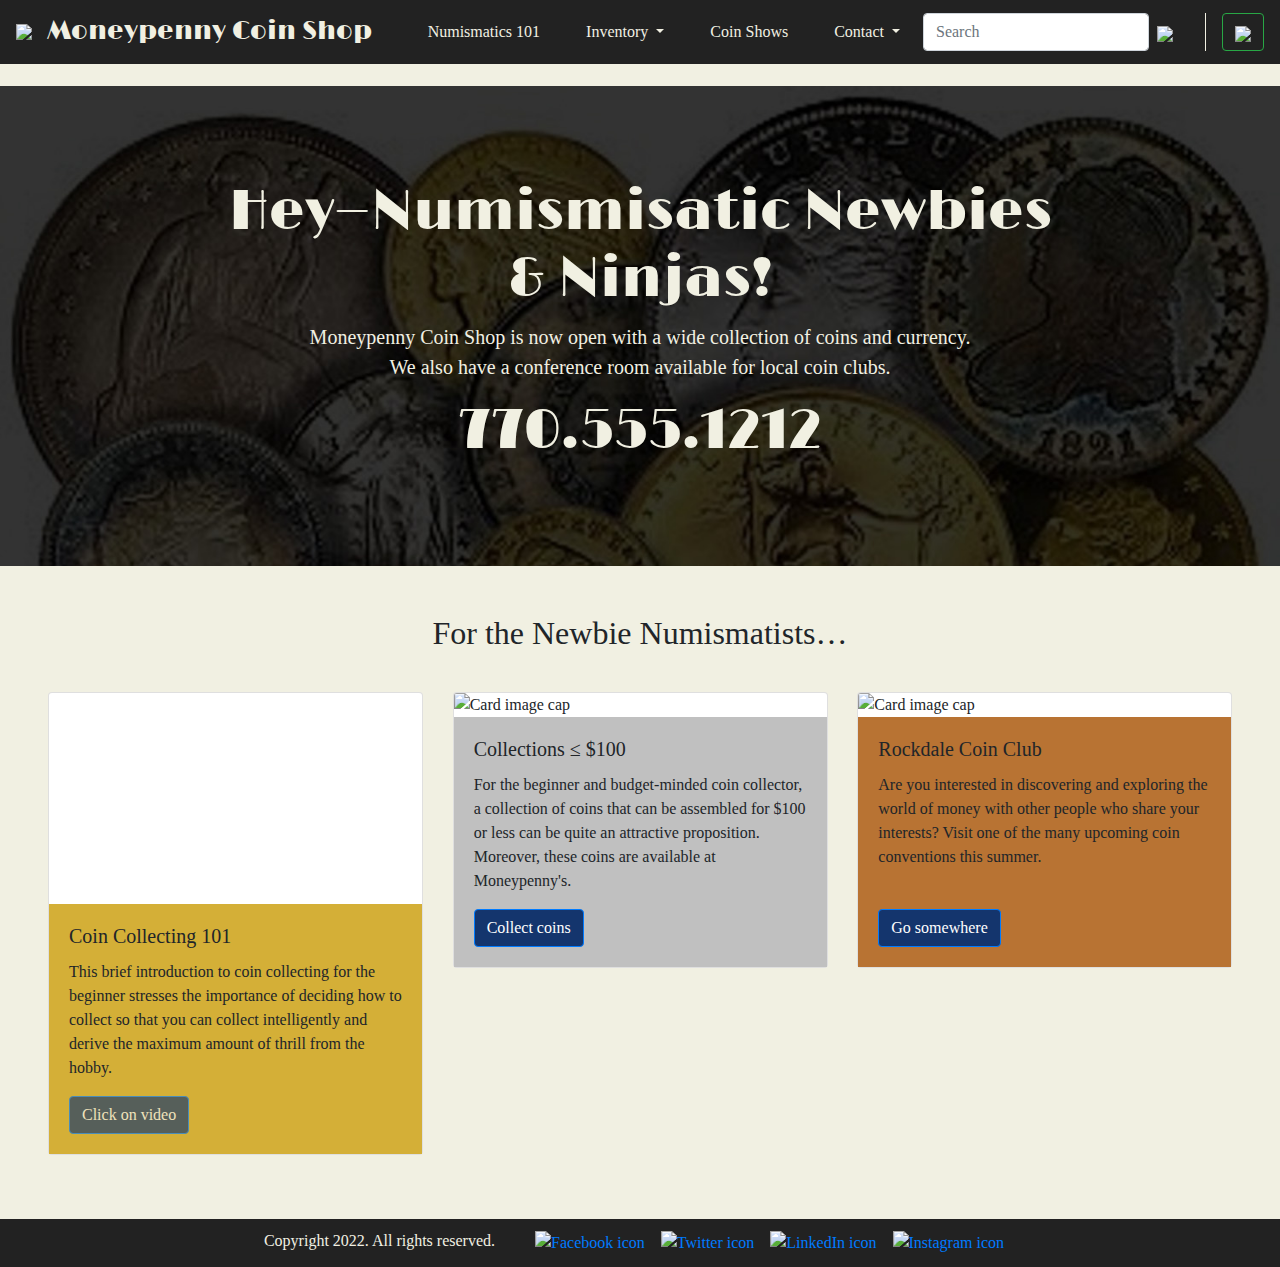
==== commit 496d55ec: "Revert" ====
--- a/index.html
+++ b/index.html
@@ -46,7 +46,7 @@
         <header>
             <nav class="navbar navbar-expand-lg navbar-light bg-light">
                 <!-- Brand name and Logo-->
-                <a class="navbar-brand" href="#"><img src="images/logo.png">Moneypenny Coin Shop</a>
+                <a class="navbar-brand" href="https://garciamoss.github.io/moneypennycoinshop/index.html"><img src="images/logo.png">Moneypenny Coin Shop</a>
                 <button class="navbar-toggler" type="button" data-toggle="collapse" data-target="#navbarSupportedContent" aria-controls="navbarSupportedContent" aria-expanded="false" aria-label="Toggle navigation">
                 <span class="navbar-toggler-icon"></span>
                 </button>
@@ -121,7 +121,7 @@
                         <div class="card-body silver">
                             <h5 class="card-title">Collections ≤ $100 </h5>
                             <p class="card-text">For the beginner and budget-minded coin collector, a collection of coins that can be assembled for $100 or less can be quite an attractive proposition. Moreover, these coins are available at Moneypenny's.</p>
-                            <a href="inventory.html">Collect coins</a>
+                            <a href="inventory.html" class="btn btn-primary">Collect coins</a>
                         </div>
                     </div>
             </div>
@@ -130,7 +130,7 @@
                     <img class="card-img-top" src="images/coinclub.jpeg" alt="Card image cap">
                     <div class="card-body copper">
                         <h5 class="card-title">Rockdale Coin Club</h5>
-                        <p class="card-text">Are you interested in discovering and exploring the world of numismatics with other people who share your interests? Visit one of the many coin conventions during your summer vacation.</p>
+                        <p class="card-text">Are you interested in discovering and exploring the world of money with other people who share your interests? Visit one of the many upcoming coin conventions this summer.</p><br>
                         <a href="http://rockdalecoinclub.com/" class="btn btn-primary">Go somewhere</a>
                     </div>
                 </div>
--- a/css/style.css
+++ b/css/style.css
@@ -1,10 +1,10 @@
-body {background-color: #f1f0e2; background-image: url("../images/1027.png"); font-family: 'Lato';}
+body {background-color: #f1f0e2; font-family: 'Lato';}
 h1 {font-size: 2rem; font-weight: 500; text-align: center;}
 .btn-primary {background-color: #14356d !important;}
 .btn-primary:hover {background-color: #f78137 !important; border: 0px;}
 
 /*Navbar styling*/
-.navbar {position: fixed; width: 100%; background-color: #555 !important; z-index: 10;}
+.navbar {position: fixed; width: 100%; background-color: #222 !important; z-index: 10;}
 .navbar-nav {margin-left: auto; margin-right: 0 !important;}
 .navbar-brand {color: #f1f0e2 !important; font-family: 'Limelight'; font-size: 1.6em;}
 .navbar-brand img {padding-right: 15px;}
@@ -21,7 +21,8 @@
 #intro .container {text-align: center;}
 .display-4 {font-family: 'Limelight';}
 /*Card section*/
-#cards {padding: 2rem 3rem;}
+#cards {padding: 2rem 3rem;display: flex; align-items: center; justify-content: center;}
+#cards {margin: 0 auto;}
 #cards .row {margin-bottom: 2rem;}
 .gold {background-color: #d4af37 !important;}
 .silver {background-color: silver !important;}
@@ -34,7 +35,7 @@
 #accordion .btn {text-decoration: none; color: #f1f0e2;}
 #accordion .btn:hover {color: #f78137}
 #slides {margin-bottom: 3rem;}
-.carousel {height: 30rem; background-color:#333;}
+.carousel {height: 25rem; background-color:#333;}
 .col-10 {padding-left: 0%;}
 .col-10 h1 {text-align: center;}
 .coins {padding: 2rem 3rem;}
@@ -50,6 +51,6 @@
 
 /*Footer*/
 footer {width: 100%; margin: 0 auto; height: 48px; padding: 10px; display: inline-flex; 
-    background-color: #555; color: #f1f0e2; align-content: center; justify-content: center;}
+    background-color: #222; color: #f1f0e2; align-content: center; justify-content: center;}
 footer li {color: #f1f0e2; display: inline;padding-right: .75rem;}
 footer img {height: 28px;}